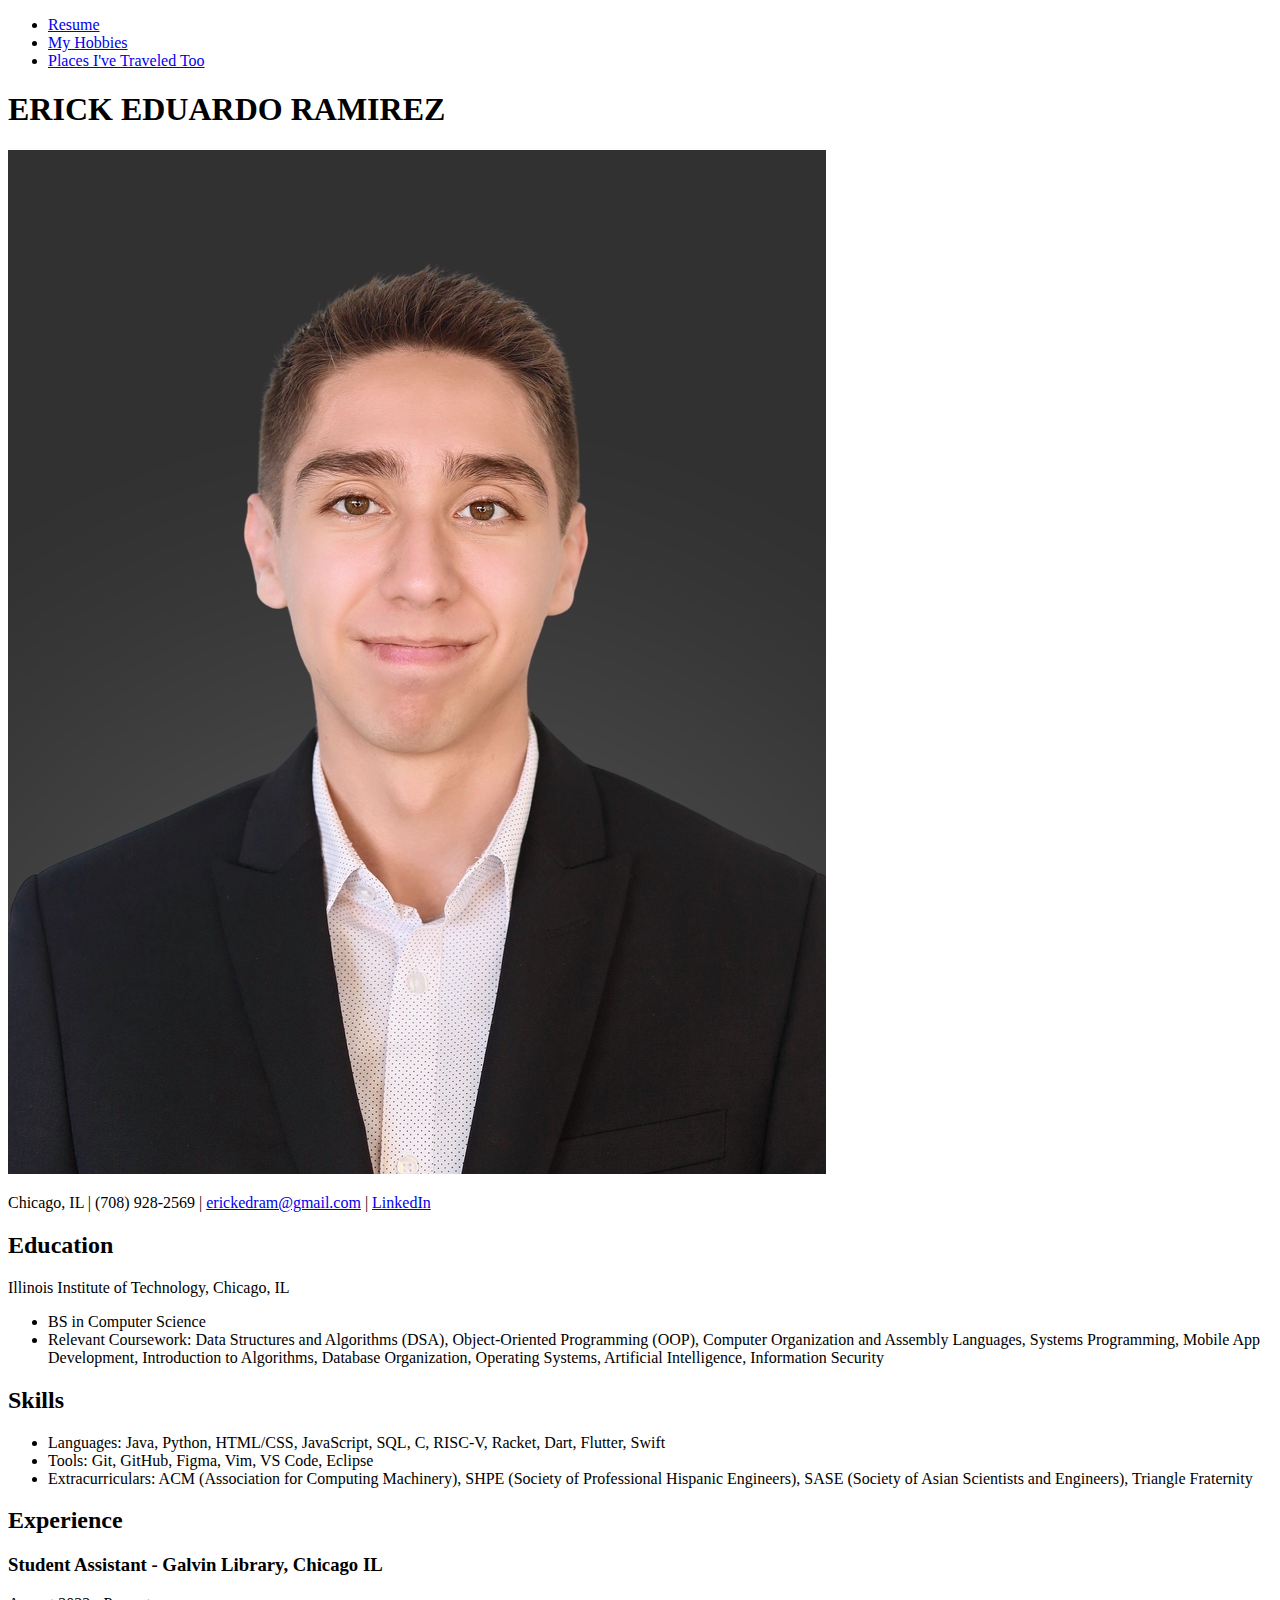
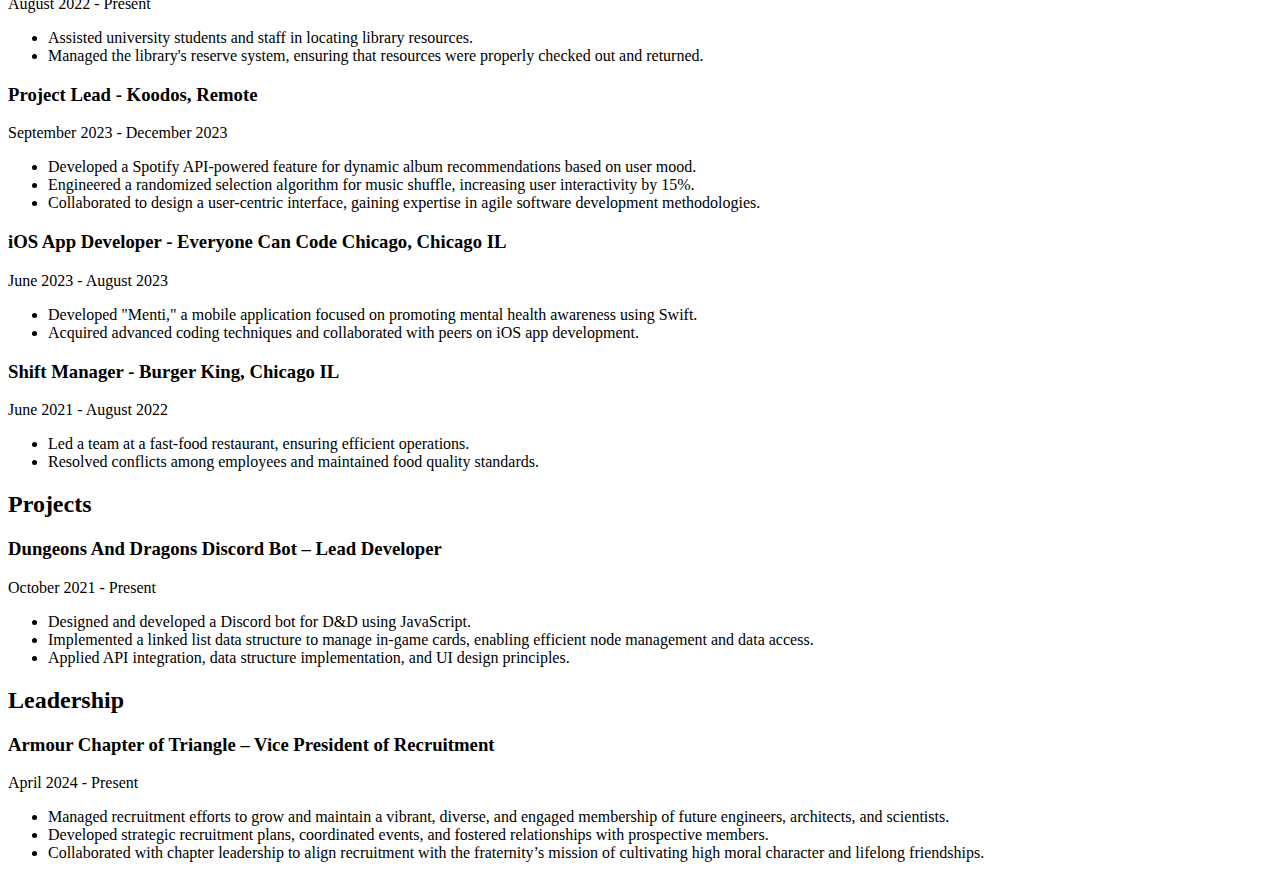
==== index.html @ 03da39c8 "Copied project 1" ====
<!DOCTYPE html>
<html lang="en">
<head>
  <meta charset="utf-8">
  <meta name="viewport" content="width=device-width, initial-scale=1.0">
  <title>Resume - Erick Ramirez</title>
</head>
<body>
  <ul>
    <li><a href="index.html">Resume</a></li>
    <li><a href="page1.html">My Hobbies</a></li>
    <li><a href="page2.html">Places I've Traveled Too</a></li>
  </ul>
  <h1>ERICK EDUARDO RAMIREZ</h1>
  <img src="media/picture.jpg" alt="Self Portrait">
  <p>Chicago, IL | (708) 928-2569 | <a href="mailto:erickedram@gmail.com">erickedram@gmail.com</a> | <a href="http://www.linkedin.com/in/erickedram">LinkedIn</a></p>
  <h2>Education</h2>
  <p>Illinois Institute of Technology, Chicago, IL</p>
  <ul>
    <li>BS in Computer Science</li>
    <li>Relevant Coursework: Data Structures and Algorithms (DSA), Object-Oriented Programming (OOP), Computer Organization and Assembly Languages, Systems Programming, Mobile App Development, Introduction to Algorithms, Database Organization, Operating Systems, Artificial Intelligence, Information Security</li>
  </ul>
  <h2>Skills</h2>
  <ul>
    <li>Languages: Java, Python, HTML/CSS, JavaScript, SQL, C, RISC-V, Racket, Dart, Flutter, Swift</li>
    <li>Tools: Git, GitHub, Figma, Vim, VS Code, Eclipse</li>
    <li>Extracurriculars: ACM (Association for Computing Machinery), SHPE (Society of Professional Hispanic Engineers), SASE (Society of Asian Scientists and Engineers), Triangle Fraternity</li>
  </ul>
  <h2>Experience</h2>
  <h3>Student Assistant - Galvin Library, Chicago IL</h3>
  <p>August 2022 - Present</p>
  <ul>
    <li>Assisted university students and staff in locating library resources.</li>
    <li>Managed the library's reserve system, ensuring that resources were properly checked out and returned.</li>
  </ul>
  <h3>Project Lead - Koodos, Remote</h3>
  <p>September 2023 - December 2023</p>
  <ul>
    <li>Developed a Spotify API-powered feature for dynamic album recommendations based on user mood.</li>
    <li>Engineered a randomized selection algorithm for music shuffle, increasing user interactivity by 15%.</li>
    <li>Collaborated to design a user-centric interface, gaining expertise in agile software development methodologies.</li>
  </ul>
  <h3>iOS App Developer - Everyone Can Code Chicago, Chicago IL</h3>
  <p>June 2023 - August 2023</p>
  <ul>
    <li>Developed "Menti," a mobile application focused on promoting mental health awareness using Swift.</li>
    <li>Acquired advanced coding techniques and collaborated with peers on iOS app development.</li>
  </ul>
  <h3>Shift Manager - Burger King, Chicago IL</h3>
  <p>June 2021 - August 2022</p>
  <ul>
    <li>Led a team at a fast-food restaurant, ensuring efficient operations.</li>
    <li>Resolved conflicts among employees and maintained food quality standards.</li>
  </ul>
  <h2>Projects</h2>
  <h3>Dungeons And Dragons Discord Bot – Lead Developer</h3>
  <p>October 2021 - Present</p>
  <ul>
    <li>Designed and developed a Discord bot for D&D using JavaScript.</li>
    <li>Implemented a linked list data structure to manage in-game cards, enabling efficient node management and data access.</li>
    <li>Applied API integration, data structure implementation, and UI design principles.</li>
  </ul>
  <h2>Leadership</h2>
  <h3>Armour Chapter of Triangle – Vice President of Recruitment</h3>
  <p>April 2024 - Present</p>
  <ul>
    <li>Managed recruitment efforts to grow and maintain a vibrant, diverse, and engaged membership of future engineers, architects, and scientists.</li>
    <li>Developed strategic recruitment plans, coordinated events, and fostered relationships with prospective members.</li>
    <li>Collaborated with chapter leadership to align recruitment with the fraternity’s mission of cultivating high moral character and lifelong friendships.</li>
  </ul>
</body>
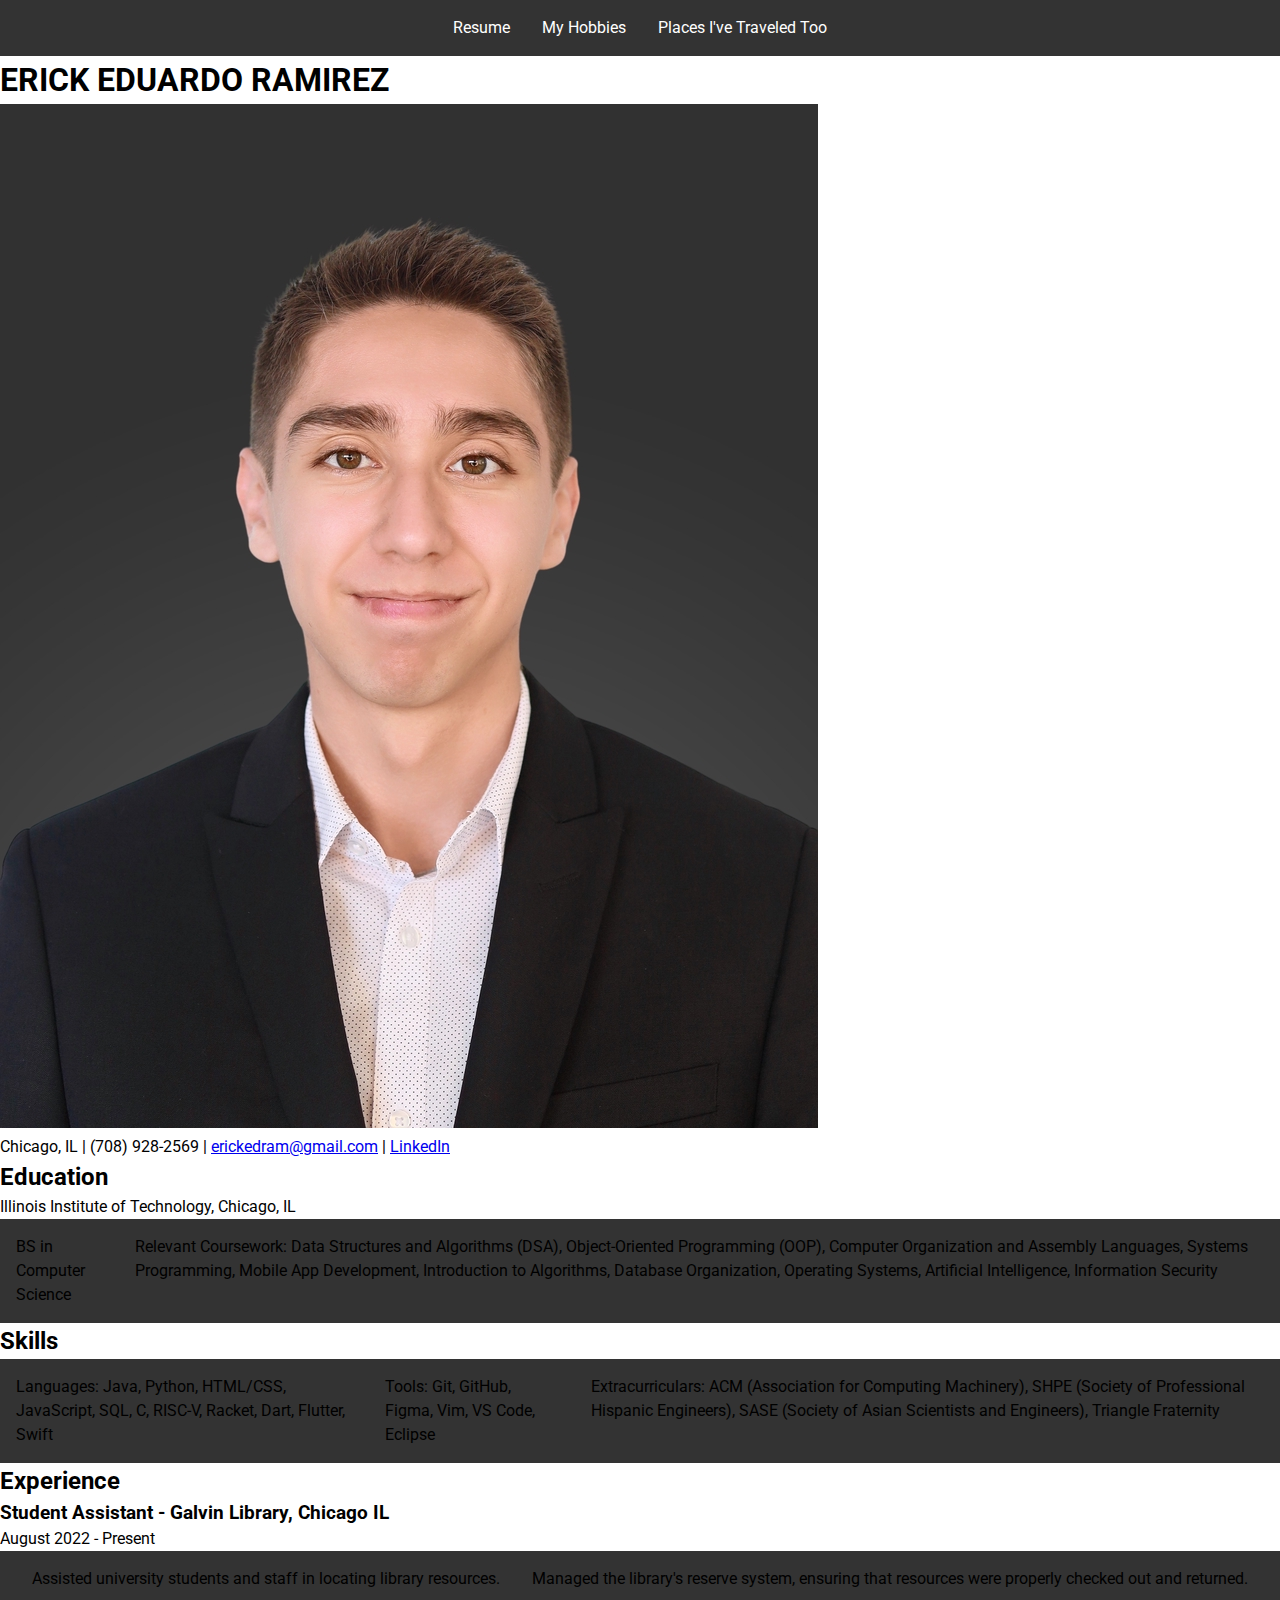
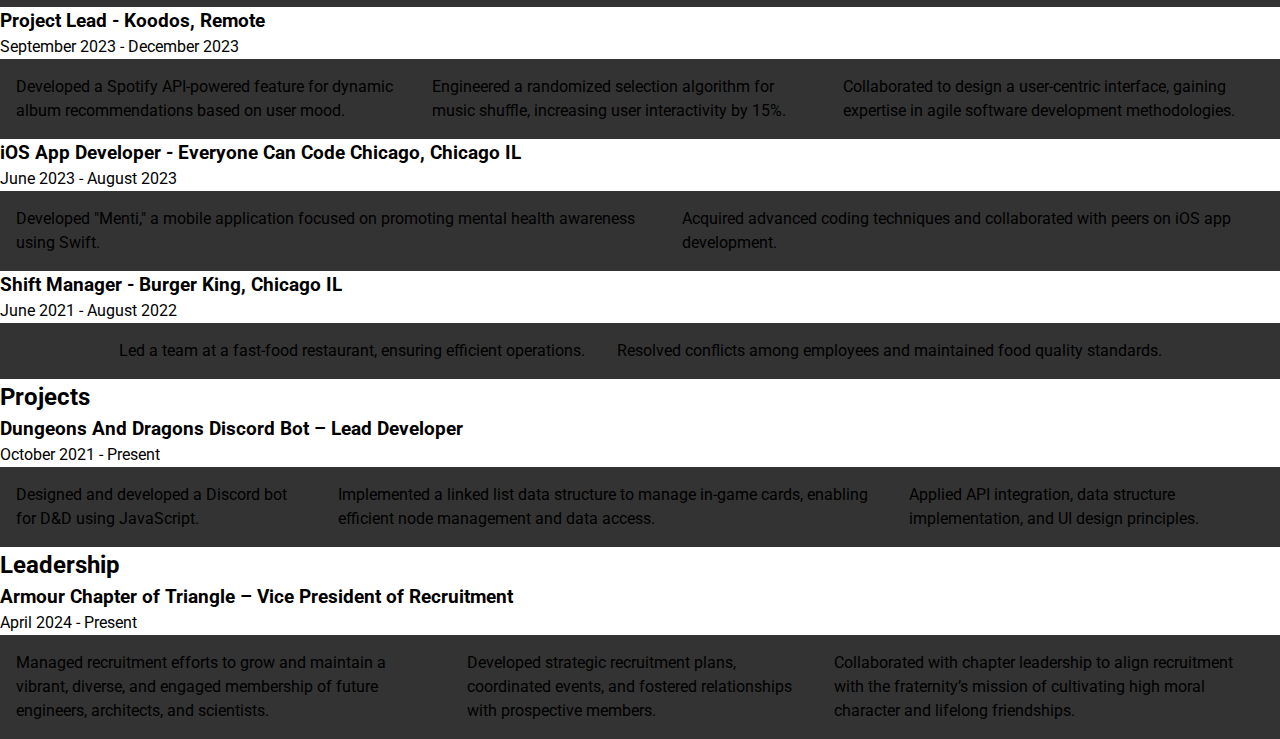
==== commit ceef6f97: "added classes to html files" ====
--- a/index.html
+++ b/index.html
@@ -4,69 +4,73 @@
   <meta charset="utf-8">
   <meta name="viewport" content="width=device-width, initial-scale=1.0">
   <title>Resume - Erick Ramirez</title>
+  <link rel="stylesheet" href="reset.css">
+  <link rel="stylesheet" href="styles.css">
 </head>
-<body>
-  <ul>
-    <li><a href="index.html">Resume</a></li>
-    <li><a href="page1.html">My Hobbies</a></li>
-    <li><a href="page2.html">Places I've Traveled Too</a></li>
-  </ul>
-  <h1>ERICK EDUARDO RAMIREZ</h1>
-  <img src="media/picture.jpg" alt="Self Portrait">
-  <p>Chicago, IL | (708) 928-2569 | <a href="mailto:erickedram@gmail.com">erickedram@gmail.com</a> | <a href="http://www.linkedin.com/in/erickedram">LinkedIn</a></p>
-  <h2>Education</h2>
-  <p>Illinois Institute of Technology, Chicago, IL</p>
-  <ul>
-    <li>BS in Computer Science</li>
-    <li>Relevant Coursework: Data Structures and Algorithms (DSA), Object-Oriented Programming (OOP), Computer Organization and Assembly Languages, Systems Programming, Mobile App Development, Introduction to Algorithms, Database Organization, Operating Systems, Artificial Intelligence, Information Security</li>
-  </ul>
-  <h2>Skills</h2>
-  <ul>
-    <li>Languages: Java, Python, HTML/CSS, JavaScript, SQL, C, RISC-V, Racket, Dart, Flutter, Swift</li>
-    <li>Tools: Git, GitHub, Figma, Vim, VS Code, Eclipse</li>
-    <li>Extracurriculars: ACM (Association for Computing Machinery), SHPE (Society of Professional Hispanic Engineers), SASE (Society of Asian Scientists and Engineers), Triangle Fraternity</li>
-  </ul>
-  <h2>Experience</h2>
-  <h3>Student Assistant - Galvin Library, Chicago IL</h3>
-  <p>August 2022 - Present</p>
-  <ul>
-    <li>Assisted university students and staff in locating library resources.</li>
-    <li>Managed the library's reserve system, ensuring that resources were properly checked out and returned.</li>
-  </ul>
-  <h3>Project Lead - Koodos, Remote</h3>
-  <p>September 2023 - December 2023</p>
-  <ul>
-    <li>Developed a Spotify API-powered feature for dynamic album recommendations based on user mood.</li>
-    <li>Engineered a randomized selection algorithm for music shuffle, increasing user interactivity by 15%.</li>
-    <li>Collaborated to design a user-centric interface, gaining expertise in agile software development methodologies.</li>
-  </ul>
-  <h3>iOS App Developer - Everyone Can Code Chicago, Chicago IL</h3>
-  <p>June 2023 - August 2023</p>
-  <ul>
-    <li>Developed "Menti," a mobile application focused on promoting mental health awareness using Swift.</li>
-    <li>Acquired advanced coding techniques and collaborated with peers on iOS app development.</li>
-  </ul>
-  <h3>Shift Manager - Burger King, Chicago IL</h3>
-  <p>June 2021 - August 2022</p>
-  <ul>
-    <li>Led a team at a fast-food restaurant, ensuring efficient operations.</li>
-    <li>Resolved conflicts among employees and maintained food quality standards.</li>
-  </ul>
-  <h2>Projects</h2>
-  <h3>Dungeons And Dragons Discord Bot – Lead Developer</h3>
-  <p>October 2021 - Present</p>
-  <ul>
-    <li>Designed and developed a Discord bot for D&D using JavaScript.</li>
-    <li>Implemented a linked list data structure to manage in-game cards, enabling efficient node management and data access.</li>
-    <li>Applied API integration, data structure implementation, and UI design principles.</li>
-  </ul>
-  <h2>Leadership</h2>
-  <h3>Armour Chapter of Triangle – Vice President of Recruitment</h3>
-  <p>April 2024 - Present</p>
-  <ul>
-    <li>Managed recruitment efforts to grow and maintain a vibrant, diverse, and engaged membership of future engineers, architects, and scientists.</li>
-    <li>Developed strategic recruitment plans, coordinated events, and fostered relationships with prospective members.</li>
-    <li>Collaborated with chapter leadership to align recruitment with the fraternity’s mission of cultivating high moral character and lifelong friendships.</li>
-  </ul>
+<body class="index">
+    <nav>
+        <ul>
+            <li><a href="index.html">Resume</a></li>
+            <li><a href="page1.html">My Hobbies</a></li>
+            <li><a href="page2.html">Places I've Traveled Too</a></li>
+        </ul>
+        <h1>ERICK EDUARDO RAMIREZ</h1>
+        <img src="media/picture.jpg" alt="Self Portrait">
+        <p>Chicago, IL | (708) 928-2569 | <a href="mailto:erickedram@gmail.com">erickedram@gmail.com</a> | <a href="http://www.linkedin.com/in/erickedram">LinkedIn</a></p>
+        <h2>Education</h2>
+        <p>Illinois Institute of Technology, Chicago, IL</p>
+        <ul>
+            <li>BS in Computer Science</li>
+            <li>Relevant Coursework: Data Structures and Algorithms (DSA), Object-Oriented Programming (OOP), Computer Organization and Assembly Languages, Systems Programming, Mobile App Development, Introduction to Algorithms, Database Organization, Operating Systems, Artificial Intelligence, Information Security</li>
+        </ul>
+        <h2>Skills</h2>
+        <ul>
+            <li>Languages: Java, Python, HTML/CSS, JavaScript, SQL, C, RISC-V, Racket, Dart, Flutter, Swift</li>
+            <li>Tools: Git, GitHub, Figma, Vim, VS Code, Eclipse</li>
+            <li>Extracurriculars: ACM (Association for Computing Machinery), SHPE (Society of Professional Hispanic Engineers), SASE (Society of Asian Scientists and Engineers), Triangle Fraternity</li>
+        </ul>
+        <h2>Experience</h2>
+        <h3>Student Assistant - Galvin Library, Chicago IL</h3>
+        <p>August 2022 - Present</p>
+        <ul>
+            <li>Assisted university students and staff in locating library resources.</li>
+            <li>Managed the library's reserve system, ensuring that resources were properly checked out and returned.</li>
+        </ul>
+        <h3>Project Lead - Koodos, Remote</h3>
+        <p>September 2023 - December 2023</p>
+        <ul>
+            <li>Developed a Spotify API-powered feature for dynamic album recommendations based on user mood.</li>
+            <li>Engineered a randomized selection algorithm for music shuffle, increasing user interactivity by 15%.</li>
+            <li>Collaborated to design a user-centric interface, gaining expertise in agile software development methodologies.</li>
+        </ul>
+        <h3>iOS App Developer - Everyone Can Code Chicago, Chicago IL</h3>
+        <p>June 2023 - August 2023</p>
+        <ul>
+            <li>Developed "Menti," a mobile application focused on promoting mental health awareness using Swift.</li>
+            <li>Acquired advanced coding techniques and collaborated with peers on iOS app development.</li>
+        </ul>
+        <h3>Shift Manager - Burger King, Chicago IL</h3>
+        <p>June 2021 - August 2022</p>
+        <ul>
+            <li>Led a team at a fast-food restaurant, ensuring efficient operations.</li>
+            <li>Resolved conflicts among employees and maintained food quality standards.</li>
+        </ul>
+        <h2>Projects</h2>
+        <h3>Dungeons And Dragons Discord Bot – Lead Developer</h3>
+        <p>October 2021 - Present</p>
+        <ul>
+            <li>Designed and developed a Discord bot for D&D using JavaScript.</li>
+            <li>Implemented a linked list data structure to manage in-game cards, enabling efficient node management and data access.</li>
+            <li>Applied API integration, data structure implementation, and UI design principles.</li>
+        </ul>
+        <h2>Leadership</h2>
+        <h3>Armour Chapter of Triangle – Vice President of Recruitment</h3>
+        <p>April 2024 - Present</p>
+        <ul>
+            <li>Managed recruitment efforts to grow and maintain a vibrant, diverse, and engaged membership of future engineers, architects, and scientists.</li>
+            <li>Developed strategic recruitment plans, coordinated events, and fostered relationships with prospective members.</li>
+            <li>Collaborated with chapter leadership to align recruitment with the fraternity’s mission of cultivating high moral character and lifelong friendships.</li>
+        </ul>   
+    </nav>
 </body>
 
--- a/styles.css
+++ b/styles.css
@@ -0,0 +1,29 @@
+@import url('https://fonts.googleapis.com/css2?family=Roboto:wght@400;700&display=swap');
+
+body {
+    font-family: 'Roboto', sans-serif;
+    font-size: 1rem;
+    line-height: 1.5;
+}
+
+ul {
+    list-style: none;
+}
+
+nav ul {
+    display: flex;
+    justify-content: center;
+    gap: 2em;
+    background-color: #333;
+    padding: 1em;
+}
+  
+nav ul li a {
+    color: white;
+    text-decoration: none;
+}
+  
+img {
+    max-width: 100%;
+    height: auto;
+}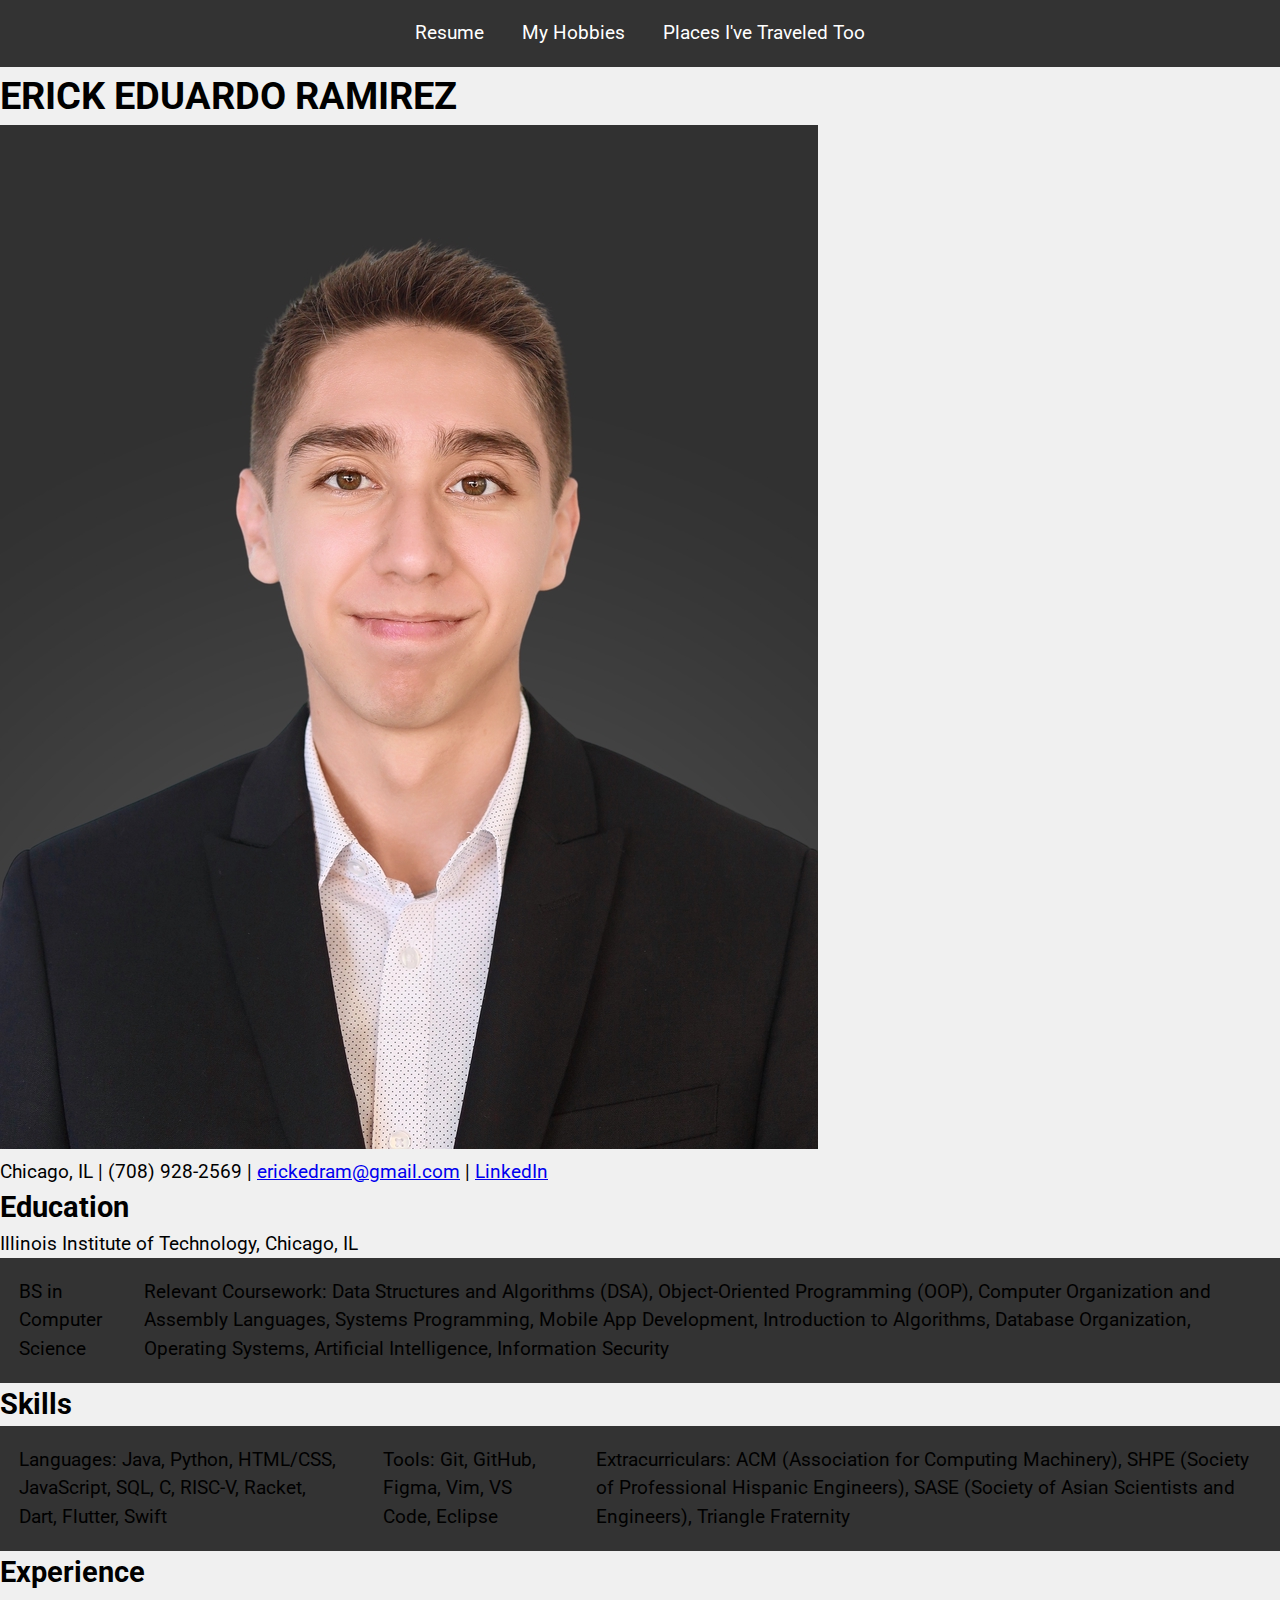
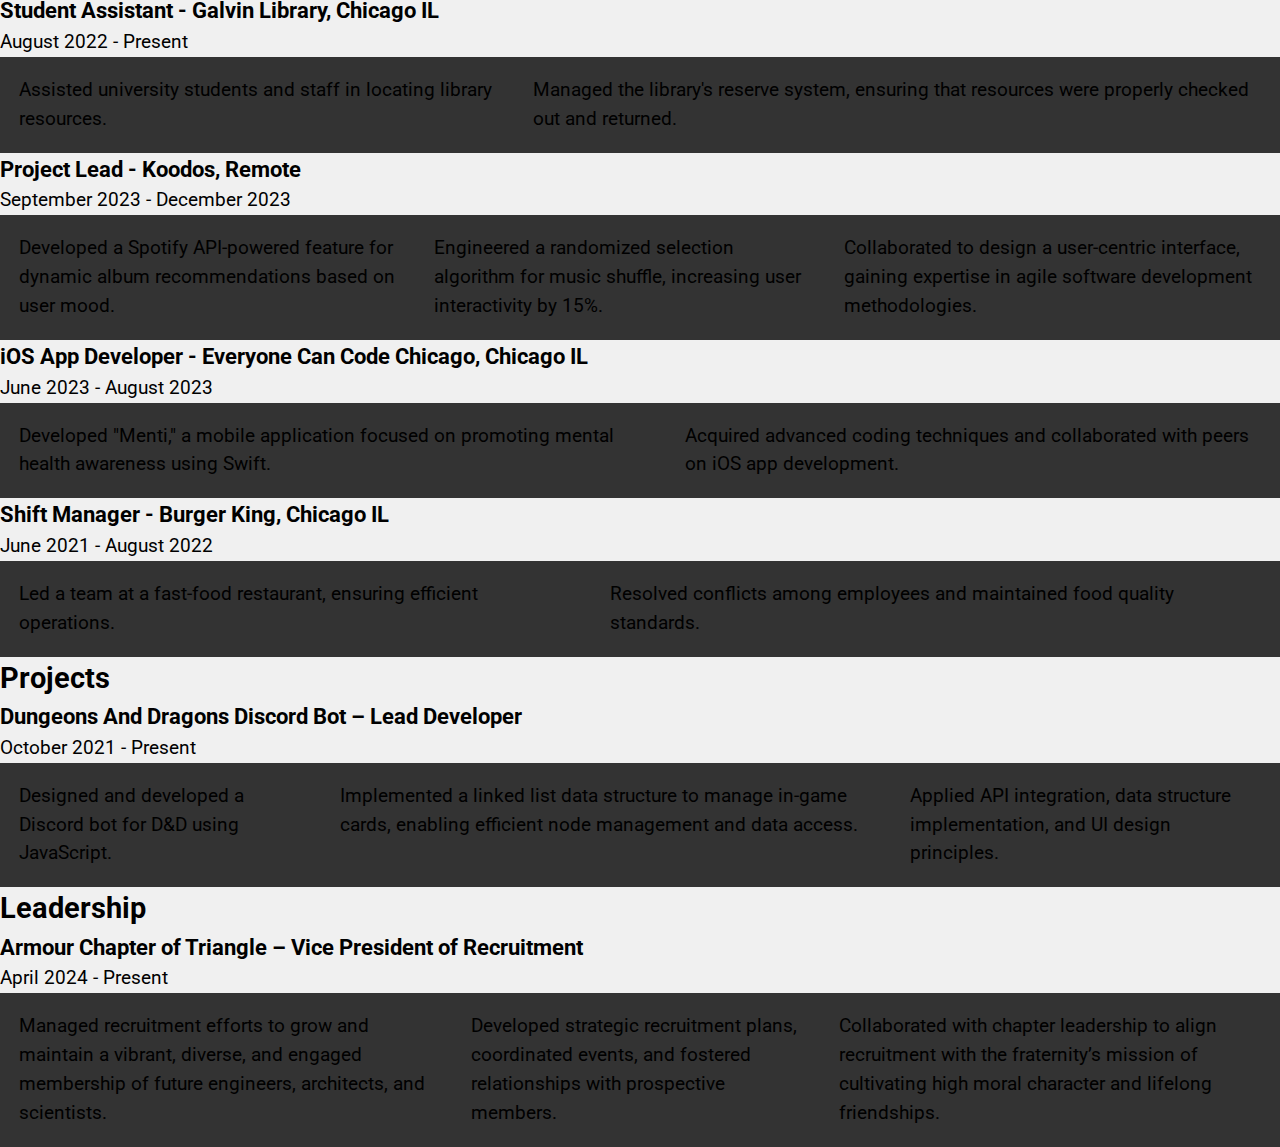
==== commit 6599d89f: "fixed indentation" ====
--- a/index.html
+++ b/index.html
@@ -1,5 +1,6 @@
 <!DOCTYPE html>
 <html lang="en">
+
 <head>
   <meta charset="utf-8">
   <meta name="viewport" content="width=device-width, initial-scale=1.0">
@@ -7,70 +8,79 @@
   <link rel="stylesheet" href="reset.css">
   <link rel="stylesheet" href="styles.css">
 </head>
+
 <body class="index">
-    <nav>
-        <ul>
-            <li><a href="index.html">Resume</a></li>
-            <li><a href="page1.html">My Hobbies</a></li>
-            <li><a href="page2.html">Places I've Traveled Too</a></li>
-        </ul>
-        <h1>ERICK EDUARDO RAMIREZ</h1>
-        <img src="media/picture.jpg" alt="Self Portrait">
-        <p>Chicago, IL | (708) 928-2569 | <a href="mailto:erickedram@gmail.com">erickedram@gmail.com</a> | <a href="http://www.linkedin.com/in/erickedram">LinkedIn</a></p>
-        <h2>Education</h2>
-        <p>Illinois Institute of Technology, Chicago, IL</p>
-        <ul>
-            <li>BS in Computer Science</li>
-            <li>Relevant Coursework: Data Structures and Algorithms (DSA), Object-Oriented Programming (OOP), Computer Organization and Assembly Languages, Systems Programming, Mobile App Development, Introduction to Algorithms, Database Organization, Operating Systems, Artificial Intelligence, Information Security</li>
-        </ul>
-        <h2>Skills</h2>
-        <ul>
-            <li>Languages: Java, Python, HTML/CSS, JavaScript, SQL, C, RISC-V, Racket, Dart, Flutter, Swift</li>
-            <li>Tools: Git, GitHub, Figma, Vim, VS Code, Eclipse</li>
-            <li>Extracurriculars: ACM (Association for Computing Machinery), SHPE (Society of Professional Hispanic Engineers), SASE (Society of Asian Scientists and Engineers), Triangle Fraternity</li>
-        </ul>
-        <h2>Experience</h2>
-        <h3>Student Assistant - Galvin Library, Chicago IL</h3>
-        <p>August 2022 - Present</p>
-        <ul>
-            <li>Assisted university students and staff in locating library resources.</li>
-            <li>Managed the library's reserve system, ensuring that resources were properly checked out and returned.</li>
-        </ul>
-        <h3>Project Lead - Koodos, Remote</h3>
-        <p>September 2023 - December 2023</p>
-        <ul>
-            <li>Developed a Spotify API-powered feature for dynamic album recommendations based on user mood.</li>
-            <li>Engineered a randomized selection algorithm for music shuffle, increasing user interactivity by 15%.</li>
-            <li>Collaborated to design a user-centric interface, gaining expertise in agile software development methodologies.</li>
-        </ul>
-        <h3>iOS App Developer - Everyone Can Code Chicago, Chicago IL</h3>
-        <p>June 2023 - August 2023</p>
-        <ul>
-            <li>Developed "Menti," a mobile application focused on promoting mental health awareness using Swift.</li>
-            <li>Acquired advanced coding techniques and collaborated with peers on iOS app development.</li>
-        </ul>
-        <h3>Shift Manager - Burger King, Chicago IL</h3>
-        <p>June 2021 - August 2022</p>
-        <ul>
-            <li>Led a team at a fast-food restaurant, ensuring efficient operations.</li>
-            <li>Resolved conflicts among employees and maintained food quality standards.</li>
-        </ul>
-        <h2>Projects</h2>
-        <h3>Dungeons And Dragons Discord Bot – Lead Developer</h3>
-        <p>October 2021 - Present</p>
-        <ul>
-            <li>Designed and developed a Discord bot for D&D using JavaScript.</li>
-            <li>Implemented a linked list data structure to manage in-game cards, enabling efficient node management and data access.</li>
-            <li>Applied API integration, data structure implementation, and UI design principles.</li>
-        </ul>
-        <h2>Leadership</h2>
-        <h3>Armour Chapter of Triangle – Vice President of Recruitment</h3>
-        <p>April 2024 - Present</p>
-        <ul>
-            <li>Managed recruitment efforts to grow and maintain a vibrant, diverse, and engaged membership of future engineers, architects, and scientists.</li>
-            <li>Developed strategic recruitment plans, coordinated events, and fostered relationships with prospective members.</li>
-            <li>Collaborated with chapter leadership to align recruitment with the fraternity’s mission of cultivating high moral character and lifelong friendships.</li>
-        </ul>   
-    </nav>
-</body>
-
+  <nav>
+    <ul>
+      <li><a href="index.html">Resume</a></li>
+      <li><a href="page1.html">My Hobbies</a></li>
+      <li><a href="page2.html">Places I've Traveled Too</a></li>
+    </ul>
+    <h1>ERICK EDUARDO RAMIREZ</h1>
+    <img src="media/picture.jpg" alt="Self Portrait">
+    <p>Chicago, IL | (708) 928-2569 | <a href="mailto:erickedram@gmail.com">erickedram@gmail.com</a> | <a
+        href="http://www.linkedin.com/in/erickedram">LinkedIn</a></p>
+    <h2>Education</h2>
+    <p>Illinois Institute of Technology, Chicago, IL</p>
+    <ul>
+      <li>BS in Computer Science</li>
+      <li>Relevant Coursework: Data Structures and Algorithms (DSA), Object-Oriented Programming (OOP), Computer
+        Organization and Assembly Languages, Systems Programming, Mobile App Development, Introduction to Algorithms,
+        Database Organization, Operating Systems, Artificial Intelligence, Information Security</li>
+    </ul>
+    <h2>Skills</h2>
+    <ul>
+      <li>Languages: Java, Python, HTML/CSS, JavaScript, SQL, C, RISC-V, Racket, Dart, Flutter, Swift</li>
+      <li>Tools: Git, GitHub, Figma, Vim, VS Code, Eclipse</li>
+      <li>Extracurriculars: ACM (Association for Computing Machinery), SHPE (Society of Professional Hispanic
+        Engineers), SASE (Society of Asian Scientists and Engineers), Triangle Fraternity</li>
+    </ul>
+    <h2>Experience</h2>
+    <h3>Student Assistant - Galvin Library, Chicago IL</h3>
+    <p>August 2022 - Present</p>
+    <ul>
+      <li>Assisted university students and staff in locating library resources.</li>
+      <li>Managed the library's reserve system, ensuring that resources were properly checked out and returned.</li>
+    </ul>
+    <h3>Project Lead - Koodos, Remote</h3>
+    <p>September 2023 - December 2023</p>
+    <ul>
+      <li>Developed a Spotify API-powered feature for dynamic album recommendations based on user mood.</li>
+      <li>Engineered a randomized selection algorithm for music shuffle, increasing user interactivity by 15%.</li>
+      <li>Collaborated to design a user-centric interface, gaining expertise in agile software development
+        methodologies.</li>
+    </ul>
+    <h3>iOS App Developer - Everyone Can Code Chicago, Chicago IL</h3>
+    <p>June 2023 - August 2023</p>
+    <ul>
+      <li>Developed "Menti," a mobile application focused on promoting mental health awareness using Swift.</li>
+      <li>Acquired advanced coding techniques and collaborated with peers on iOS app development.</li>
+    </ul>
+    <h3>Shift Manager - Burger King, Chicago IL</h3>
+    <p>June 2021 - August 2022</p>
+    <ul>
+      <li>Led a team at a fast-food restaurant, ensuring efficient operations.</li>
+      <li>Resolved conflicts among employees and maintained food quality standards.</li>
+    </ul>
+    <h2>Projects</h2>
+    <h3>Dungeons And Dragons Discord Bot – Lead Developer</h3>
+    <p>October 2021 - Present</p>
+    <ul>
+      <li>Designed and developed a Discord bot for D&D using JavaScript.</li>
+      <li>Implemented a linked list data structure to manage in-game cards, enabling efficient node management and data
+        access.</li>
+      <li>Applied API integration, data structure implementation, and UI design principles.</li>
+    </ul>
+    <h2>Leadership</h2>
+    <h3>Armour Chapter of Triangle – Vice President of Recruitment</h3>
+    <p>April 2024 - Present</p>
+    <ul>
+      <li>Managed recruitment efforts to grow and maintain a vibrant, diverse, and engaged membership of future
+        engineers, architects, and scientists.</li>
+      <li>Developed strategic recruitment plans, coordinated events, and fostered relationships with prospective
+        members.</li>
+      <li>Collaborated with chapter leadership to align recruitment with the fraternity’s mission of cultivating high
+        moral character and lifelong friendships.</li>
+    </ul>
+  </nav>
+</body>--- a/styles.css
+++ b/styles.css
@@ -1,29 +1,56 @@
-@import url('https://fonts.googleapis.com/css2?family=Roboto:wght@400;700&display=swap');
+@import url("https://fonts.googleapis.com/css2?family=Roboto:wght@400;700&display=swap");
 
 body {
-    font-family: 'Roboto', sans-serif;
-    font-size: 1rem;
-    line-height: 1.5;
+  font-family: "Roboto", sans-serif;
+  font-size: 1rem;
+  line-height: 1.5;
 }
 
 ul {
-    list-style: none;
+  list-style: none;
 }
 
 nav ul {
-    display: flex;
-    justify-content: center;
-    gap: 2em;
-    background-color: #333;
-    padding: 1em;
+  display: flex;
+  justify-content: center;
+  gap: 2em;
+  background-color: #333;
+  padding: 1em;
 }
-  
+
 nav ul li a {
-    color: white;
-    text-decoration: none;
+  color: white;
+  text-decoration: none;
 }
-  
+
 img {
-    max-width: 100%;
-    height: auto;
-}+  max-width: 100%;
+  height: auto;
+}
+
+body.index {
+  background-color: #f0f0f0;
+}
+
+body.page1 {
+  background-color: #e0f7fa;
+  color: #00796b;
+}
+
+body.page2 {
+  background-color: #ffe0b2;
+  color: #e65100;
+}
+
+@media (min-width: 768px) {
+  body {
+    font-size: 1.2rem;
+  }
+}
+
+@media (max-width: 768px) {
+  nav ul {
+    flex-direction: column;
+    align-items: center;
+  }
+}
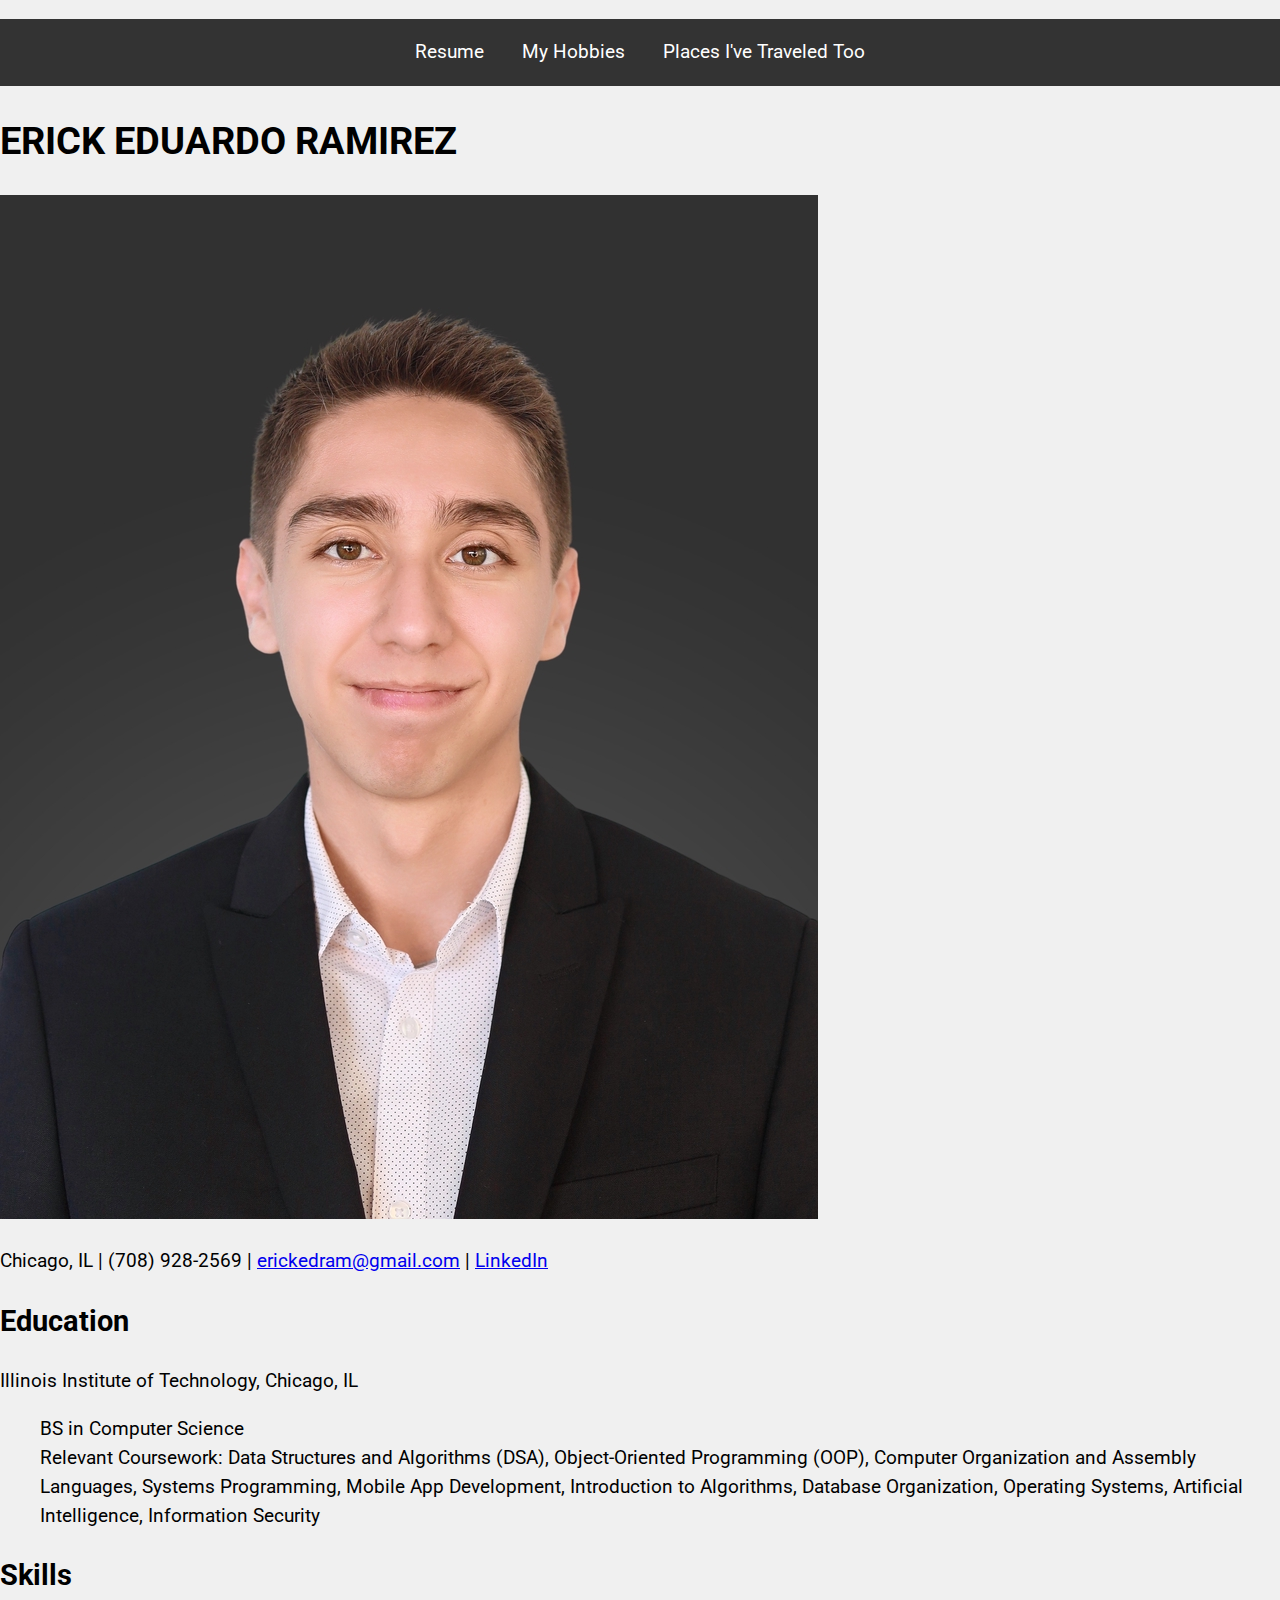
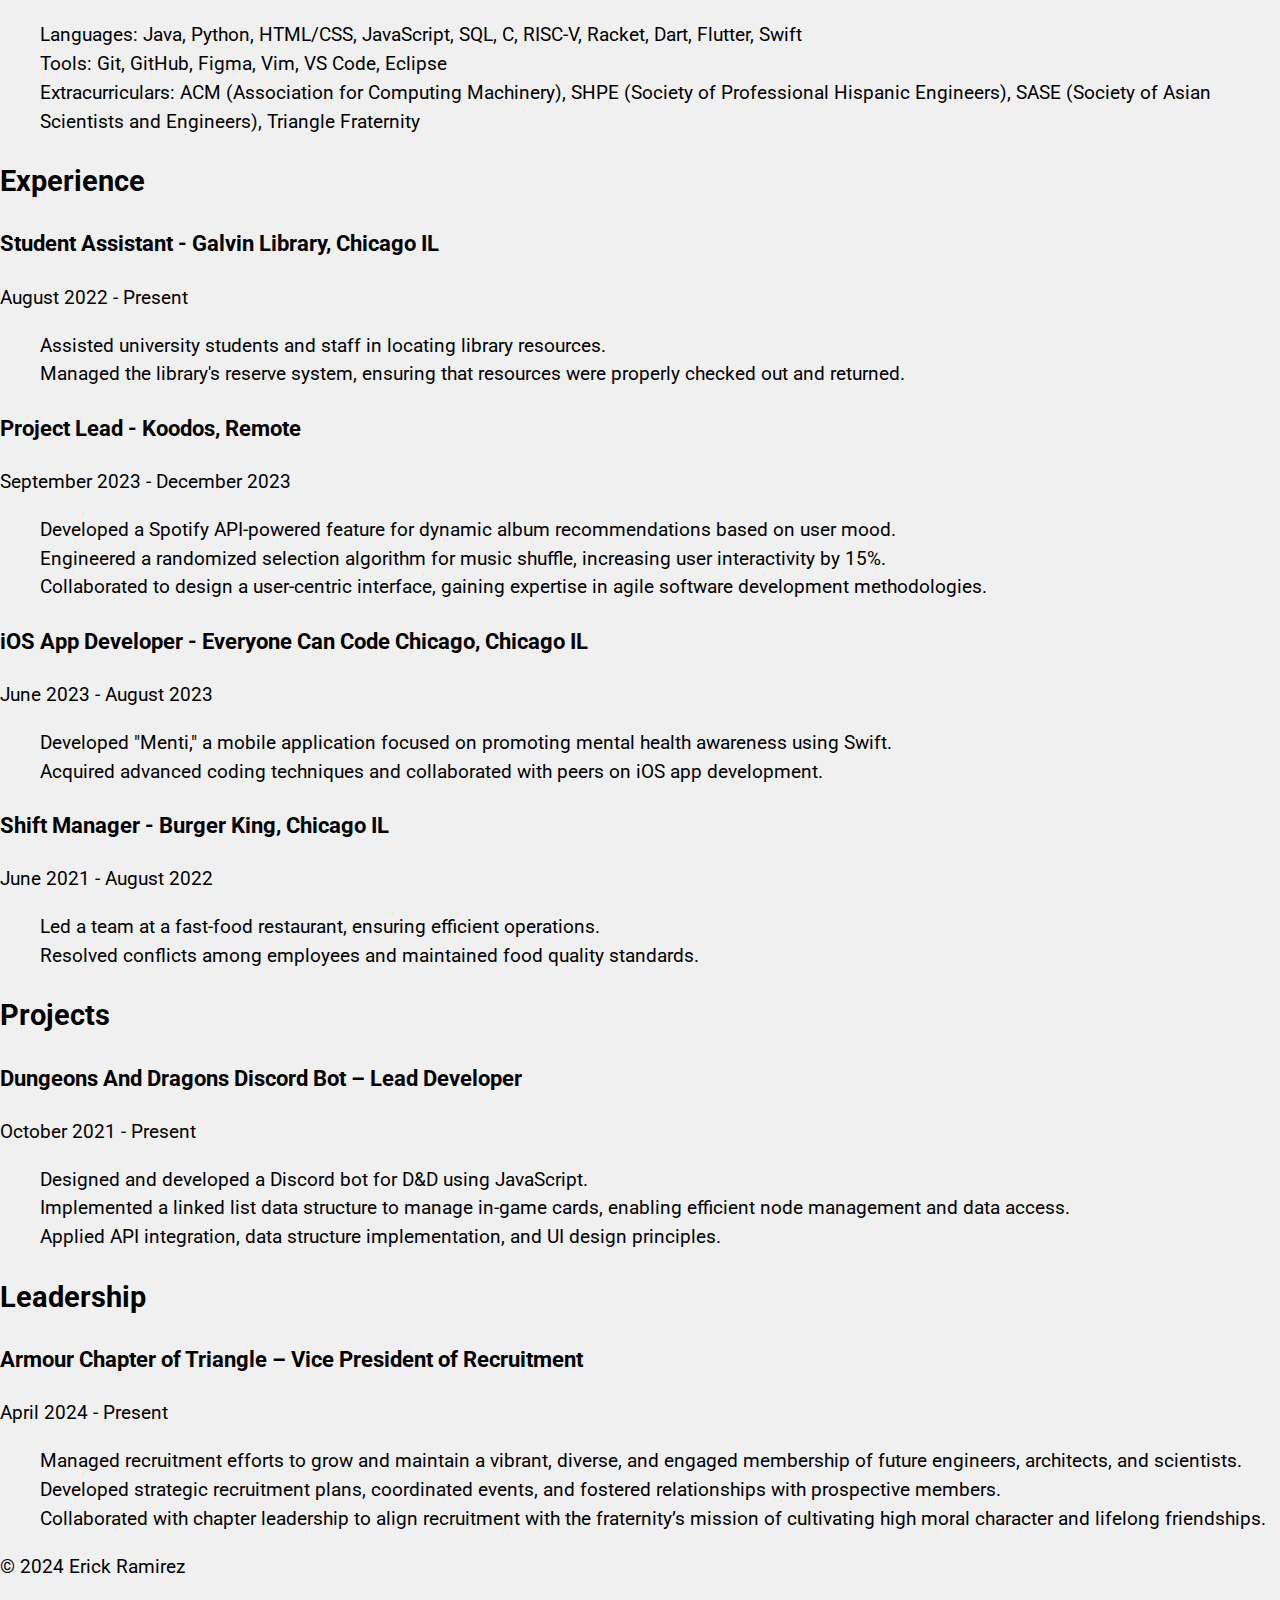
==== commit bb3d2379: "added container classes" ====
--- a/index.html
+++ b/index.html
@@ -16,6 +16,9 @@
       <li><a href="page1.html">My Hobbies</a></li>
       <li><a href="page2.html">Places I've Traveled Too</a></li>
     </ul>
+  </nav>
+
+  <div class="container">
     <h1>ERICK EDUARDO RAMIREZ</h1>
     <img src="media/picture.jpg" alt="Self Portrait">
     <p>Chicago, IL | (708) 928-2569 | <a href="mailto:erickedram@gmail.com">erickedram@gmail.com</a> | <a
@@ -82,5 +85,9 @@
       <li>Collaborated with chapter leadership to align recruitment with the fraternity’s mission of cultivating high
         moral character and lifelong friendships.</li>
     </ul>
-  </nav>
+  </div>
+
+  <footer>
+    <p>&copy; 2024 Erick Ramirez</p>
+  </footer>
 </body>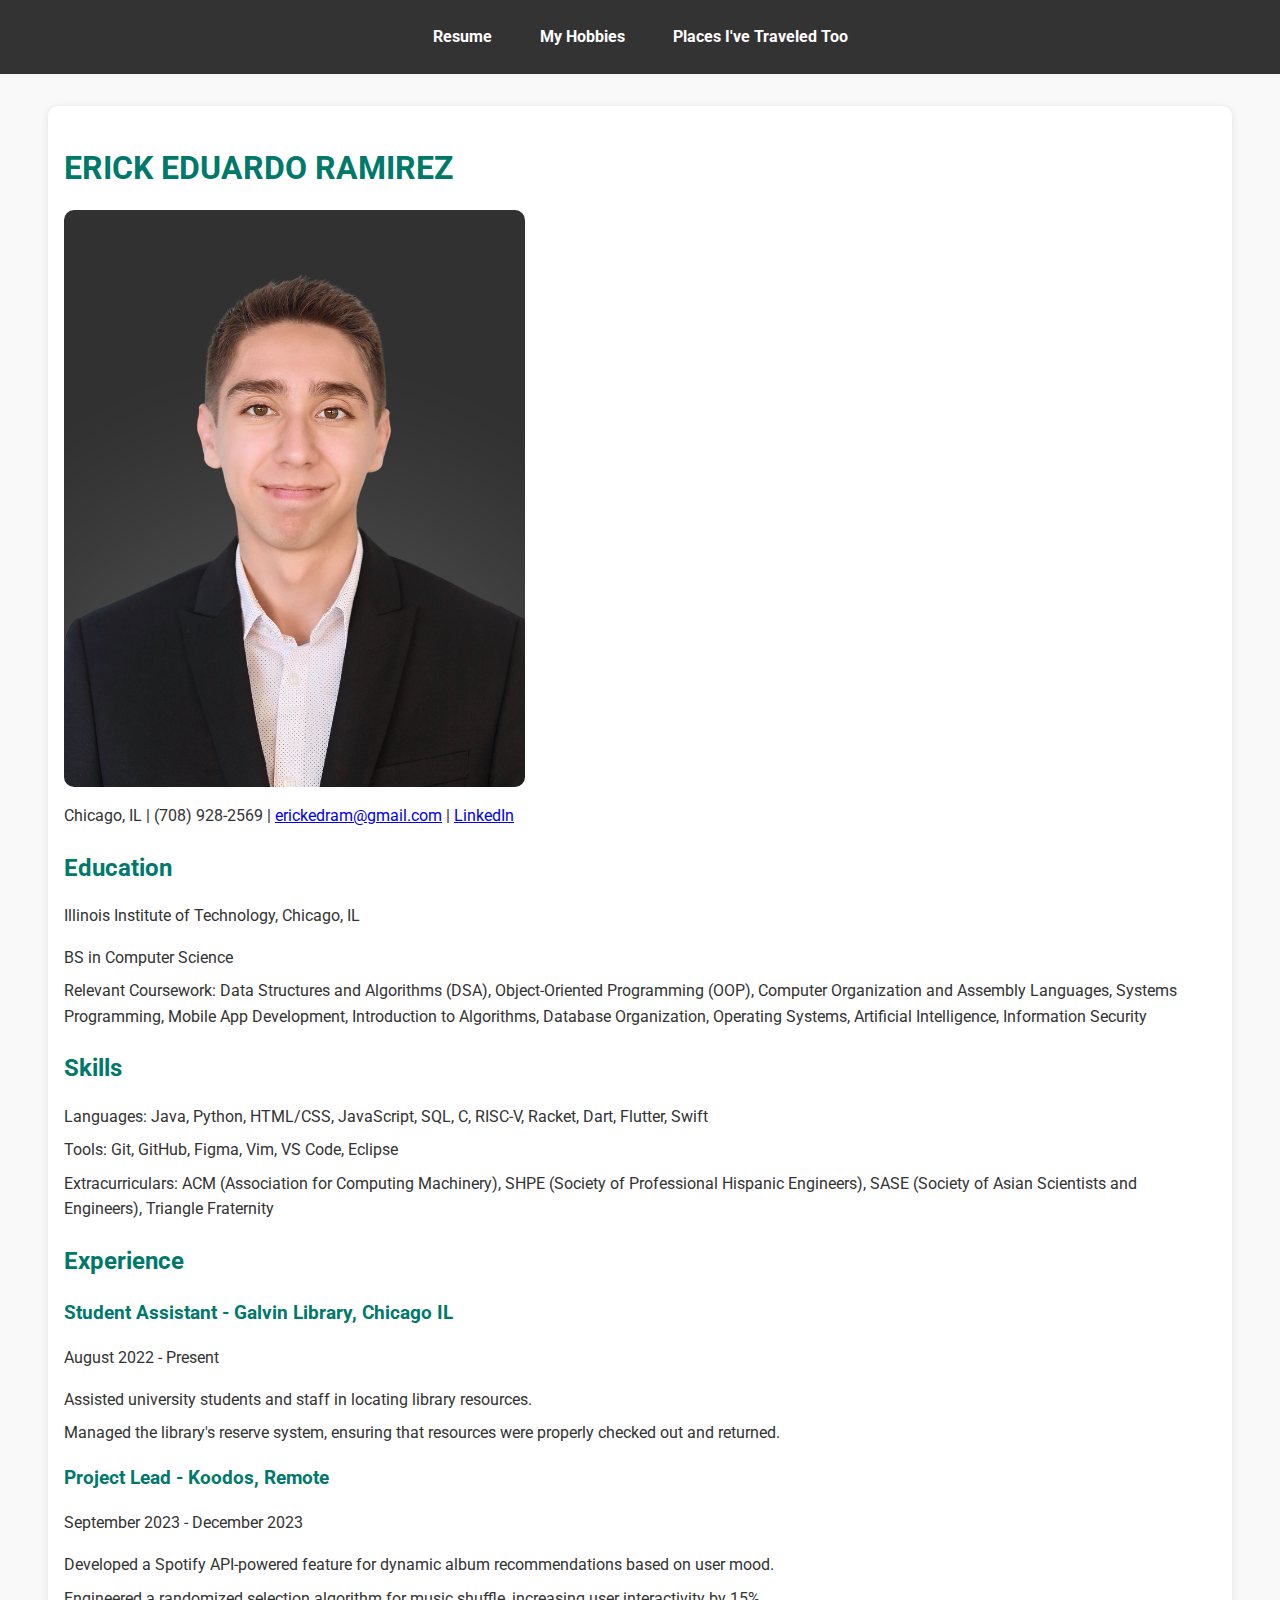
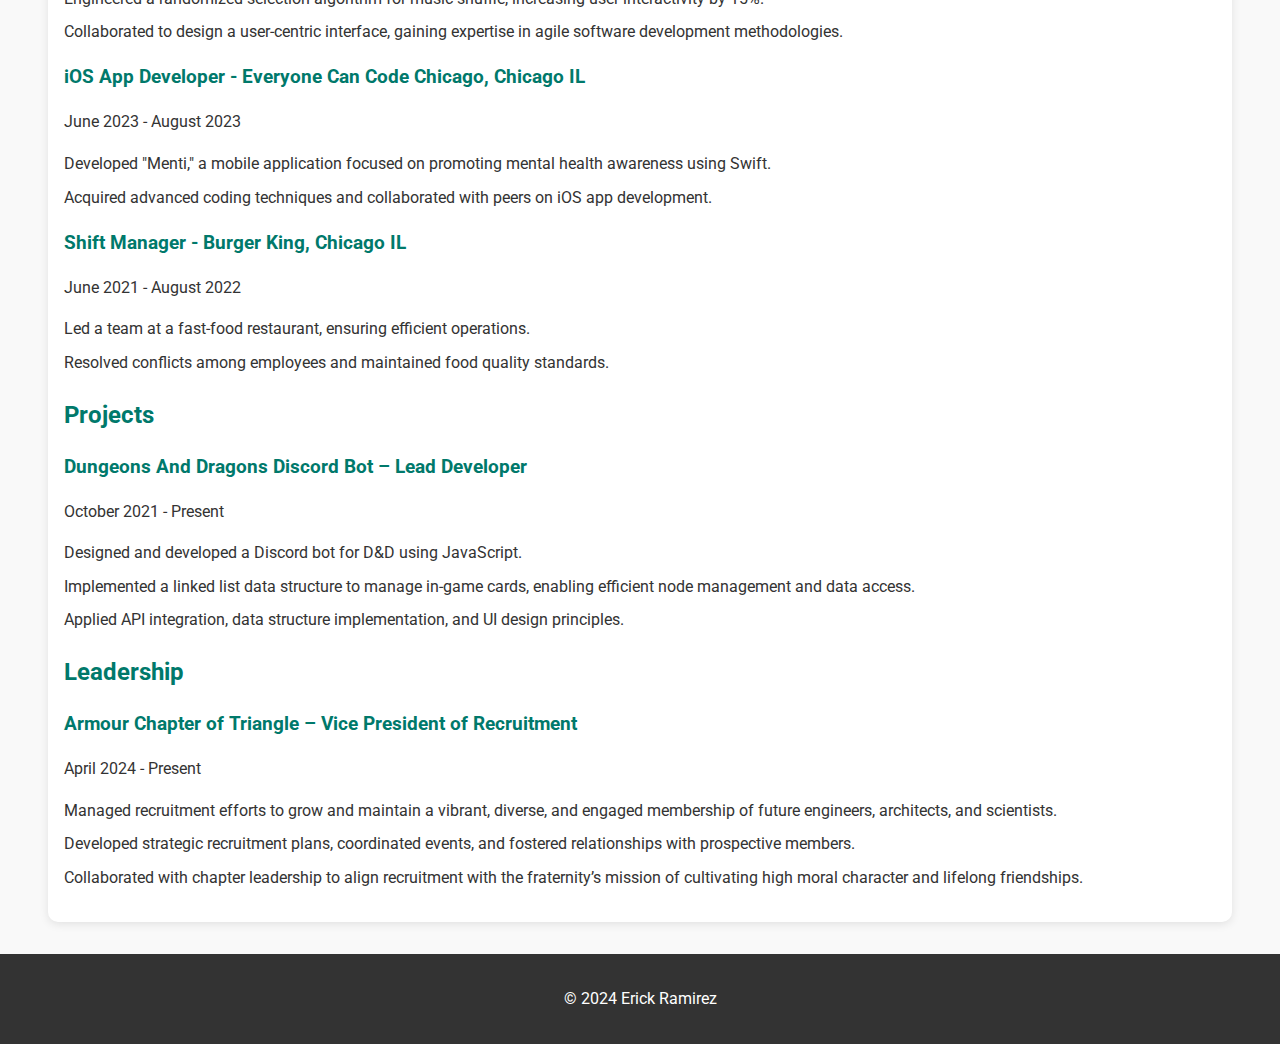
==== commit 2c3e0ce9: "spacing" ====
--- a/index.html
+++ b/index.html
@@ -5,8 +5,8 @@
   <meta charset="utf-8">
   <meta name="viewport" content="width=device-width, initial-scale=1.0">
   <title>Resume - Erick Ramirez</title>
-  <link rel="stylesheet" href="reset.css">
-  <link rel="stylesheet" href="styles.css">
+  <link rel="stylesheet" href="css/reset.css">
+  <link rel="stylesheet" href="css/styles.css">
 </head>
 
 <body class="index">
--- a/css/styles.css
+++ b/css/styles.css
@@ -0,0 +1,114 @@
+
+@import url("https://fonts.googleapis.com/css2?family=Roboto:wght@400;700&display=swap");
+
+
+body {
+  font-family: "Roboto", sans-serif;
+  font-size: 1rem;
+  line-height: 1.6;
+  color: #333;
+  margin: 0;
+  padding: 0;
+  background-color: #f9f9f9;
+}
+
+nav ul {
+  display: flex;
+  justify-content: center;
+  background-color: #333;
+  padding: 1rem;
+  margin: 0;
+}
+
+nav ul li {
+  list-style: none;
+}
+
+nav ul li a {
+  color: #fff;
+  text-decoration: none;
+  font-weight: 700;
+  padding: 0.5rem 1.5rem;
+  transition: background-color 0.3s ease;
+}
+
+nav ul li a:hover {
+  background-color: #00796b;
+  border-radius: 5px;
+}
+
+h1,
+h2,
+h3 {
+  color: #00796b;
+  font-weight: 700;
+  margin-bottom: 1rem;
+}
+
+h1 {
+  font-size: 2rem;
+}
+
+h2 {
+  font-size: 1.5rem;
+}
+
+.container {
+  width: 90%;
+  max-width: 1200px;
+  margin: 2rem auto;
+  padding: 1rem;
+  background-color: #fff;
+  box-shadow: 0px 2px 10px rgba(0, 0, 0, 0.1);
+  border-radius: 10px;
+}
+
+ul {
+  list-style-type: none;
+  padding: 0;
+}
+
+li {
+  margin: 0.5rem 0;
+}
+
+img {
+  display: block;
+  max-width: 40%;
+  height: auto;
+  border-radius: 10px;
+}
+
+
+button {
+  background-color: #00796b;
+  color: white;
+  padding: 0.5rem 1rem;
+  border: none;
+  border-radius: 5px;
+  cursor: pointer;
+  font-size: 1rem;
+  transition: background-color 0.3s ease;
+}
+
+button:hover {
+  background-color: #004d40;
+}
+
+footer {
+  text-align: center;
+  padding: 1rem;
+  background-color: #333;
+  color: white;
+  margin-top: 2rem;
+}
+
+@media (max-width: 768px) {
+  nav ul {
+    flex-direction: column;
+  }
+
+  body {
+    font-size: 1.2rem;
+  }
+}
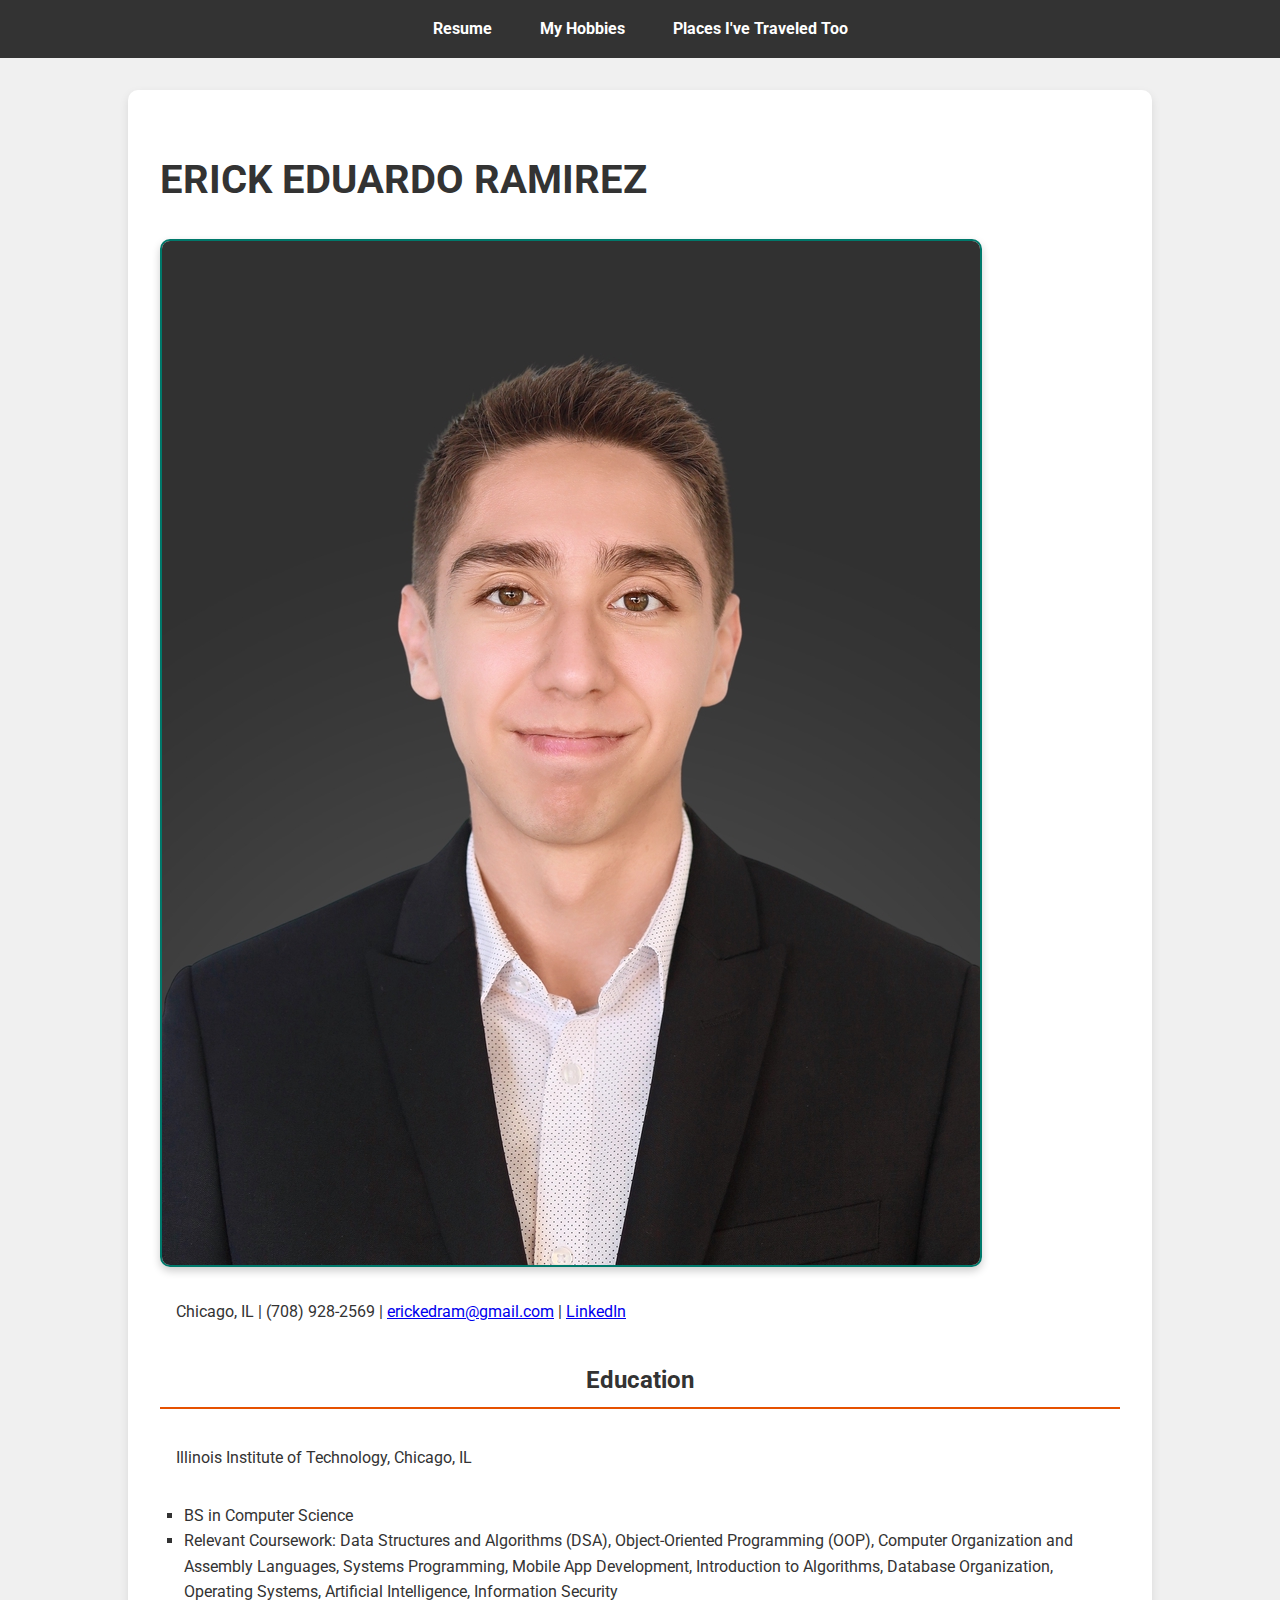
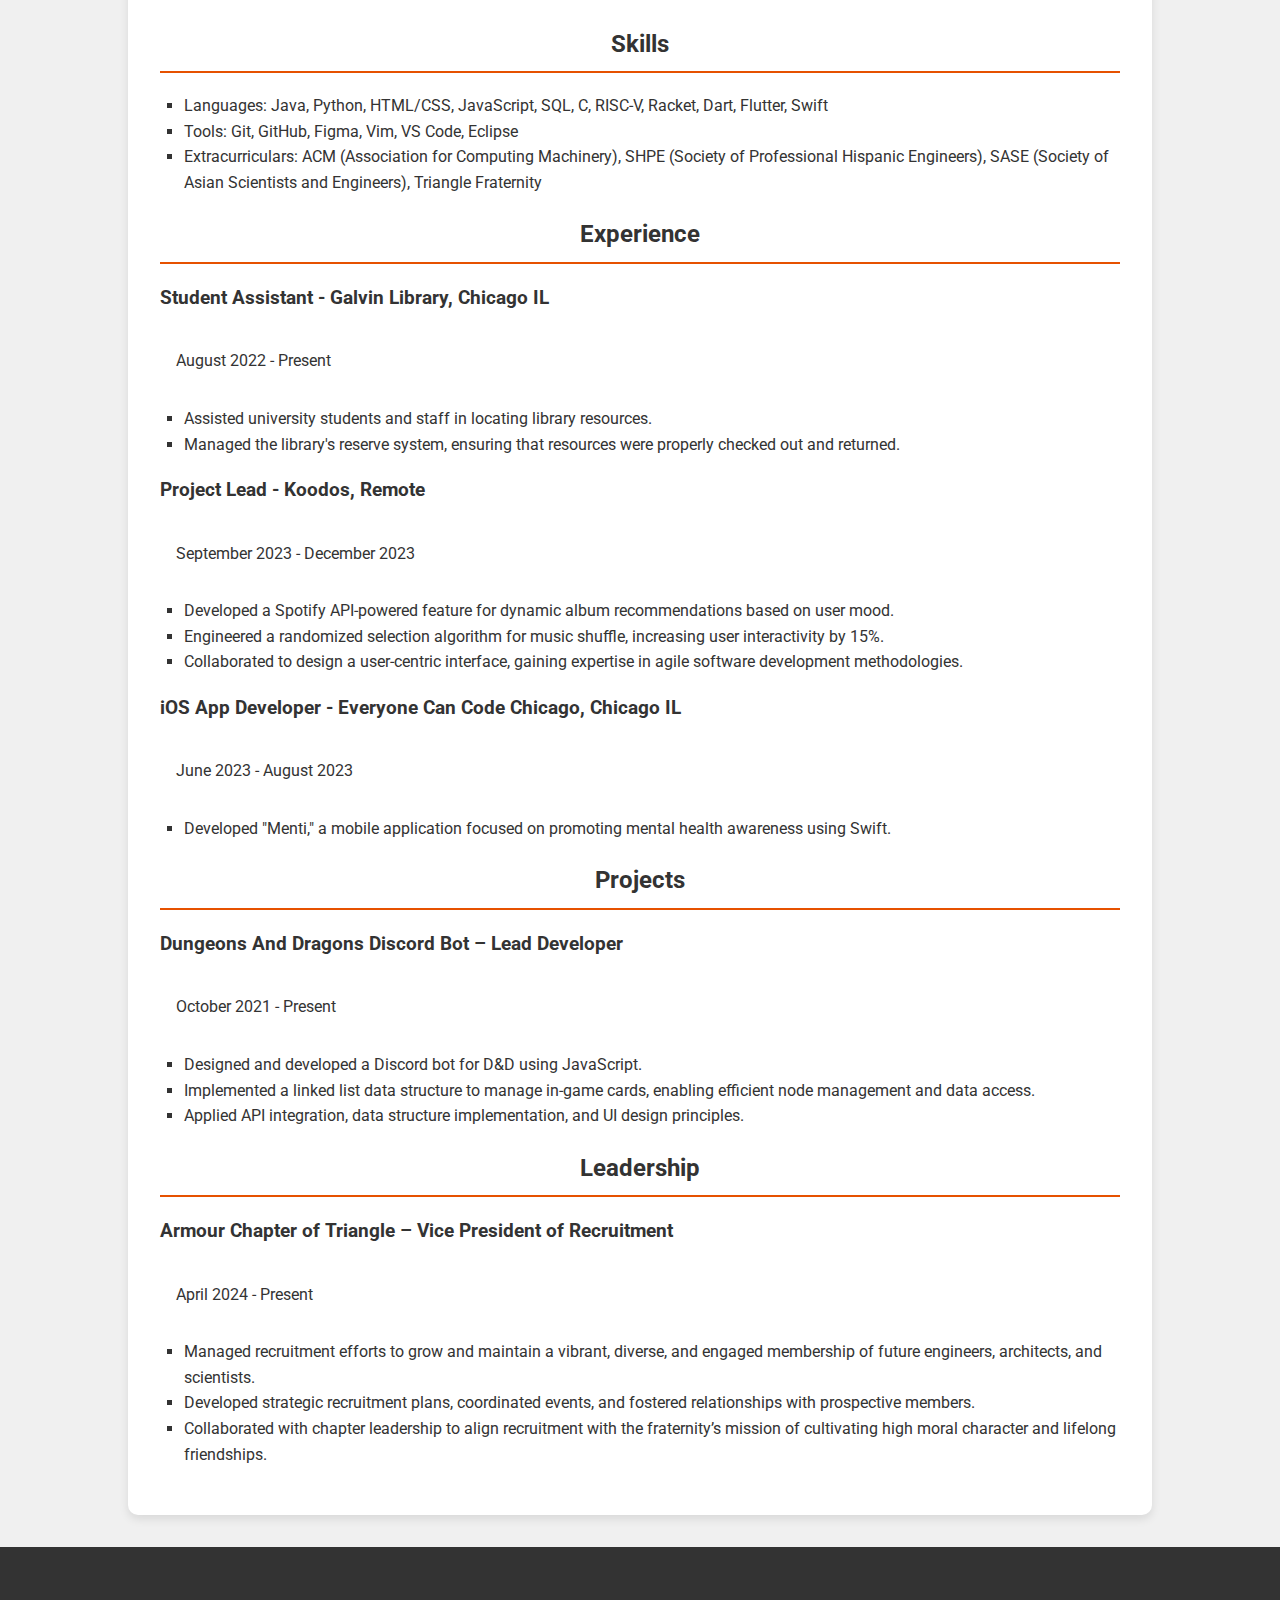
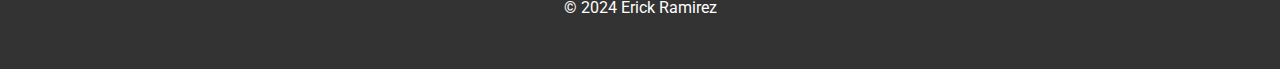
==== commit d9486848: "final" ====
--- a/index.html
+++ b/index.html
@@ -19,75 +19,79 @@
   </nav>
 
   <div class="container">
-    <h1>ERICK EDUARDO RAMIREZ</h1>
-    <img src="media/picture.jpg" alt="Self Portrait">
-    <p>Chicago, IL | (708) 928-2569 | <a href="mailto:erickedram@gmail.com">erickedram@gmail.com</a> | <a
-        href="http://www.linkedin.com/in/erickedram">LinkedIn</a></p>
-    <h2>Education</h2>
-    <p>Illinois Institute of Technology, Chicago, IL</p>
-    <ul>
-      <li>BS in Computer Science</li>
-      <li>Relevant Coursework: Data Structures and Algorithms (DSA), Object-Oriented Programming (OOP), Computer
-        Organization and Assembly Languages, Systems Programming, Mobile App Development, Introduction to Algorithms,
-        Database Organization, Operating Systems, Artificial Intelligence, Information Security</li>
-    </ul>
-    <h2>Skills</h2>
-    <ul>
-      <li>Languages: Java, Python, HTML/CSS, JavaScript, SQL, C, RISC-V, Racket, Dart, Flutter, Swift</li>
-      <li>Tools: Git, GitHub, Figma, Vim, VS Code, Eclipse</li>
-      <li>Extracurriculars: ACM (Association for Computing Machinery), SHPE (Society of Professional Hispanic
-        Engineers), SASE (Society of Asian Scientists and Engineers), Triangle Fraternity</li>
-    </ul>
-    <h2>Experience</h2>
-    <h3>Student Assistant - Galvin Library, Chicago IL</h3>
-    <p>August 2022 - Present</p>
-    <ul>
-      <li>Assisted university students and staff in locating library resources.</li>
-      <li>Managed the library's reserve system, ensuring that resources were properly checked out and returned.</li>
-    </ul>
-    <h3>Project Lead - Koodos, Remote</h3>
-    <p>September 2023 - December 2023</p>
-    <ul>
-      <li>Developed a Spotify API-powered feature for dynamic album recommendations based on user mood.</li>
-      <li>Engineered a randomized selection algorithm for music shuffle, increasing user interactivity by 15%.</li>
-      <li>Collaborated to design a user-centric interface, gaining expertise in agile software development
-        methodologies.</li>
-    </ul>
-    <h3>iOS App Developer - Everyone Can Code Chicago, Chicago IL</h3>
-    <p>June 2023 - August 2023</p>
-    <ul>
-      <li>Developed "Menti," a mobile application focused on promoting mental health awareness using Swift.</li>
-      <li>Acquired advanced coding techniques and collaborated with peers on iOS app development.</li>
-    </ul>
-    <h3>Shift Manager - Burger King, Chicago IL</h3>
-    <p>June 2021 - August 2022</p>
-    <ul>
-      <li>Led a team at a fast-food restaurant, ensuring efficient operations.</li>
-      <li>Resolved conflicts among employees and maintained food quality standards.</li>
-    </ul>
-    <h2>Projects</h2>
-    <h3>Dungeons And Dragons Discord Bot – Lead Developer</h3>
-    <p>October 2021 - Present</p>
-    <ul>
-      <li>Designed and developed a Discord bot for D&D using JavaScript.</li>
-      <li>Implemented a linked list data structure to manage in-game cards, enabling efficient node management and data
-        access.</li>
-      <li>Applied API integration, data structure implementation, and UI design principles.</li>
-    </ul>
-    <h2>Leadership</h2>
-    <h3>Armour Chapter of Triangle – Vice President of Recruitment</h3>
-    <p>April 2024 - Present</p>
-    <ul>
-      <li>Managed recruitment efforts to grow and maintain a vibrant, diverse, and engaged membership of future
-        engineers, architects, and scientists.</li>
-      <li>Developed strategic recruitment plans, coordinated events, and fostered relationships with prospective
-        members.</li>
-      <li>Collaborated with chapter leadership to align recruitment with the fraternity’s mission of cultivating high
-        moral character and lifelong friendships.</li>
-    </ul>
+    <section>
+      <h1>ERICK EDUARDO RAMIREZ</h1>
+      <img src="media/picture.jpg" alt="Self Portrait">
+      <p>Chicago, IL | (708) 928-2569 | <a href="mailto:erickedram@gmail.com">erickedram@gmail.com</a> | <a href="http://www.linkedin.com/in/erickedram">LinkedIn</a></p>
+    </section>
+
+    <section>
+      <h2>Education</h2>
+      <p>Illinois Institute of Technology, Chicago, IL</p>
+      <ul>
+        <li>BS in Computer Science</li>
+        <li>Relevant Coursework: Data Structures and Algorithms (DSA), Object-Oriented Programming (OOP), Computer Organization and Assembly Languages, Systems Programming, Mobile App Development, Introduction to Algorithms, Database Organization, Operating Systems, Artificial Intelligence, Information Security</li>
+      </ul>
+    </section>
+
+    <section>
+      <h2>Skills</h2>
+      <ul>
+        <li>Languages: Java, Python, HTML/CSS, JavaScript, SQL, C, RISC-V, Racket, Dart, Flutter, Swift</li>
+        <li>Tools: Git, GitHub, Figma, Vim, VS Code, Eclipse</li>
+        <li>Extracurriculars: ACM (Association for Computing Machinery), SHPE (Society of Professional Hispanic Engineers), SASE (Society of Asian Scientists and Engineers), Triangle Fraternity</li>
+      </ul>
+    </section>
+
+    <section>
+      <h2>Experience</h2>
+      <h3>Student Assistant - Galvin Library, Chicago IL</h3>
+      <p>August 2022 - Present</p>
+      <ul>
+        <li>Assisted university students and staff in locating library resources.</li>
+        <li>Managed the library's reserve system, ensuring that resources were properly checked out and returned.</li>
+      </ul>
+
+      <h3>Project Lead - Koodos, Remote</h3>
+      <p>September 2023 - December 2023</p>
+      <ul>
+        <li>Developed a Spotify API-powered feature for dynamic album recommendations based on user mood.</li>
+        <li>Engineered a randomized selection algorithm for music shuffle, increasing user interactivity by 15%.</li>
+        <li>Collaborated to design a user-centric interface, gaining expertise in agile software development methodologies.</li>
+      </ul>
+
+      <h3>iOS App Developer - Everyone Can Code Chicago, Chicago IL</h3>
+      <p>June 2023 - August 2023</p>
+      <ul>
+        <li>Developed "Menti," a mobile application focused on promoting mental health awareness using Swift.</li>
+      </ul>
+    </section>
+
+    <section>
+      <h2>Projects</h2>
+      <h3>Dungeons And Dragons Discord Bot – Lead Developer</h3>
+      <p>October 2021 - Present</p>
+      <ul>
+        <li>Designed and developed a Discord bot for D&D using JavaScript.</li>
+        <li>Implemented a linked list data structure to manage in-game cards, enabling efficient node management and data access.</li>
+        <li>Applied API integration, data structure implementation, and UI design principles.</li>
+      </ul>
+    </section>
+
+    <section>
+      <h2>Leadership</h2>
+      <h3>Armour Chapter of Triangle – Vice President of Recruitment</h3>
+      <p>April 2024 - Present</p>
+      <ul>
+        <li>Managed recruitment efforts to grow and maintain a vibrant, diverse, and engaged membership of future engineers, architects, and scientists.</li>
+        <li>Developed strategic recruitment plans, coordinated events, and fostered relationships with prospective members.</li>
+        <li>Collaborated with chapter leadership to align recruitment with the fraternity’s mission of cultivating high moral character and lifelong friendships.</li>
+      </ul>
+    </section>
   </div>
 
   <footer>
     <p>&copy; 2024 Erick Ramirez</p>
   </footer>
-</body>+</body>
+</html>--- a/css/styles.css
+++ b/css/styles.css
@@ -1,15 +1,21 @@
-
-@import url("https://fonts.googleapis.com/css2?family=Roboto:wght@400;700&display=swap");
-
+@import url('https://fonts.googleapis.com/css2?family=Roboto:wght@400;700&display=swap');
 
 body {
-  font-family: "Roboto", sans-serif;
+  font-family: 'Roboto', sans-serif;
   font-size: 1rem;
   line-height: 1.6;
   color: #333;
   margin: 0;
   padding: 0;
   background-color: #f9f9f9;
+}
+
+body.page1 img {
+  width: 150px; 
+  height: auto; 
+  margin: 1rem 0;
+  border: 2px solid #00796b;
+  border-radius: 10px;
 }
 
 nav ul {
@@ -37,70 +43,95 @@
   border-radius: 5px;
 }
 
-h1,
-h2,
-h3 {
-  color: #00796b;
-  font-weight: 700;
-  margin-bottom: 1rem;
-}
-
-h1 {
-  font-size: 2rem;
-}
-
-h2 {
-  font-size: 1.5rem;
-}
-
-.container {
-  width: 90%;
-  max-width: 1200px;
-  margin: 2rem auto;
-  padding: 1rem;
-  background-color: #fff;
-  box-shadow: 0px 2px 10px rgba(0, 0, 0, 0.1);
-  border-radius: 10px;
-}
-
-ul {
-  list-style-type: none;
-  padding: 0;
-}
-
-li {
-  margin: 0.5rem 0;
-}
-
-img {
-  display: block;
-  max-width: 40%;
-  height: auto;
-  border-radius: 10px;
-}
-
-
-button {
-  background-color: #00796b;
-  color: white;
-  padding: 0.5rem 1rem;
-  border: none;
-  border-radius: 5px;
-  cursor: pointer;
-  font-size: 1rem;
-  transition: background-color 0.3s ease;
-}
-
-button:hover {
-  background-color: #004d40;
-}
-
 footer {
   text-align: center;
   padding: 1rem;
   background-color: #333;
   color: white;
   margin-top: 2rem;
+}
+
+img {
+  display: block;
+  max-width: 100%;
+  height: auto;
+  border-radius: 10px;
+}
+
+a:hover {
+  color: #00796b;
+  transition: color 0.3s ease;
+}
+
+ul {
+  padding-left: 1.5rem;
+}
+
+body.index {
+  background-color: #f0f0f0;
+}
+
+h1 {
+  font-size: 2.5rem;
+}
+
+.container {
+  width: 80%;
+  max-width: 960px;
+  margin: 2rem auto;
+  padding: 2rem;
+  background-color: #fff;
+  box-shadow: 0px 4px 10px rgba(0, 0, 0, 0.1);
+  border-radius: 10px;
+}
+
+ul {
+  list-style-type: square;
+  padding-left: 1.5rem;
+}
+
+body.page1 {
+  background-color: #e0f7fa;
+  color: #00796b;
+}
+
+img {
+  border: 2px solid #00796b;
+  margin: 1rem 0;
+}
+
+h2 {
+  text-align: center;
+}
+
+ul li:hover {
+  color: #004d40;
+}
+
+iframe {
+  border: 2px solid #00796b;
+  padding: 10px;
+  border-radius: 10px;
+}
+
+body.page2 {
+  background-color: #ffe0b2;
+  color: #e65100;
+}
+
+h2 {
+  border-bottom: 2px solid #e65100;
+  padding-bottom: 0.5rem;
+  text-align: center;
+}
+
+img {
+  box-shadow: 0px 4px 8px rgba(0, 0, 0, 0.2);
+  margin-top: 1rem;
+}
+
+p {
+  padding: 1rem;
 }
 
 @media (max-width: 768px) {
